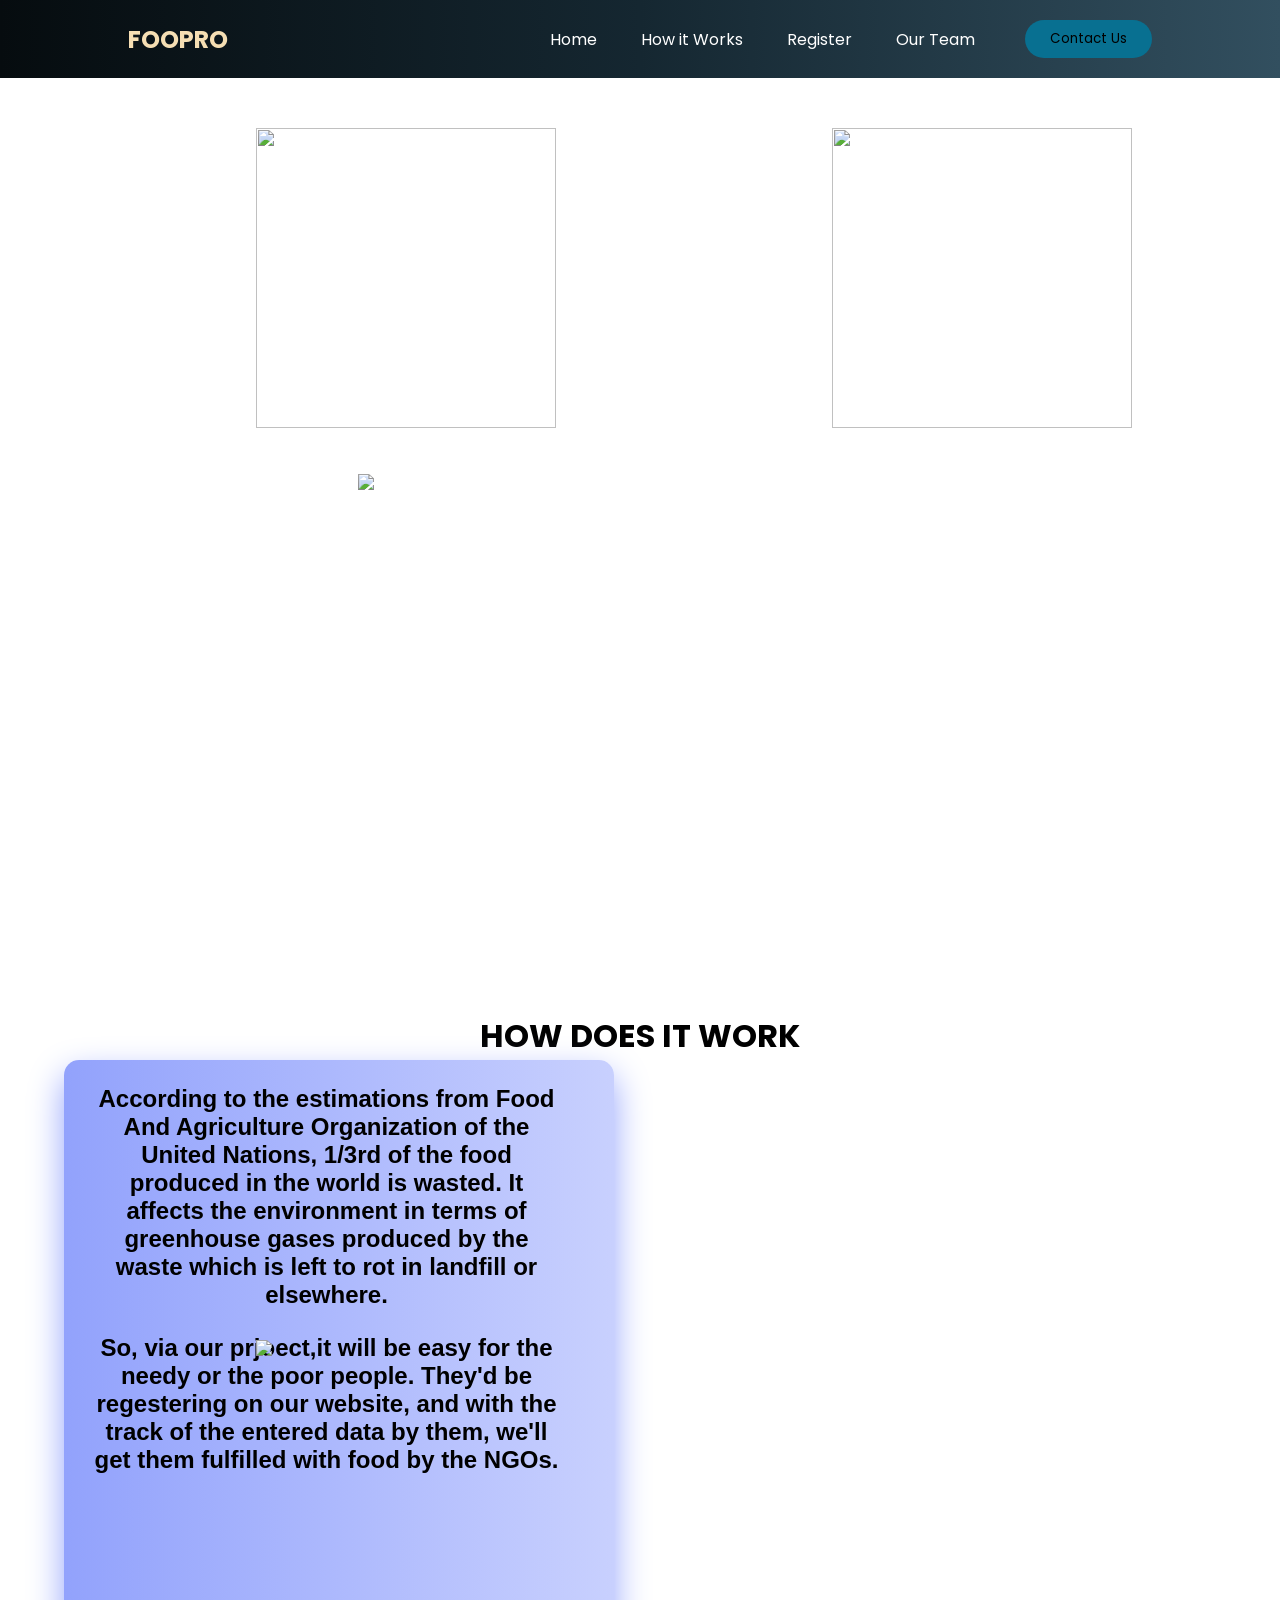
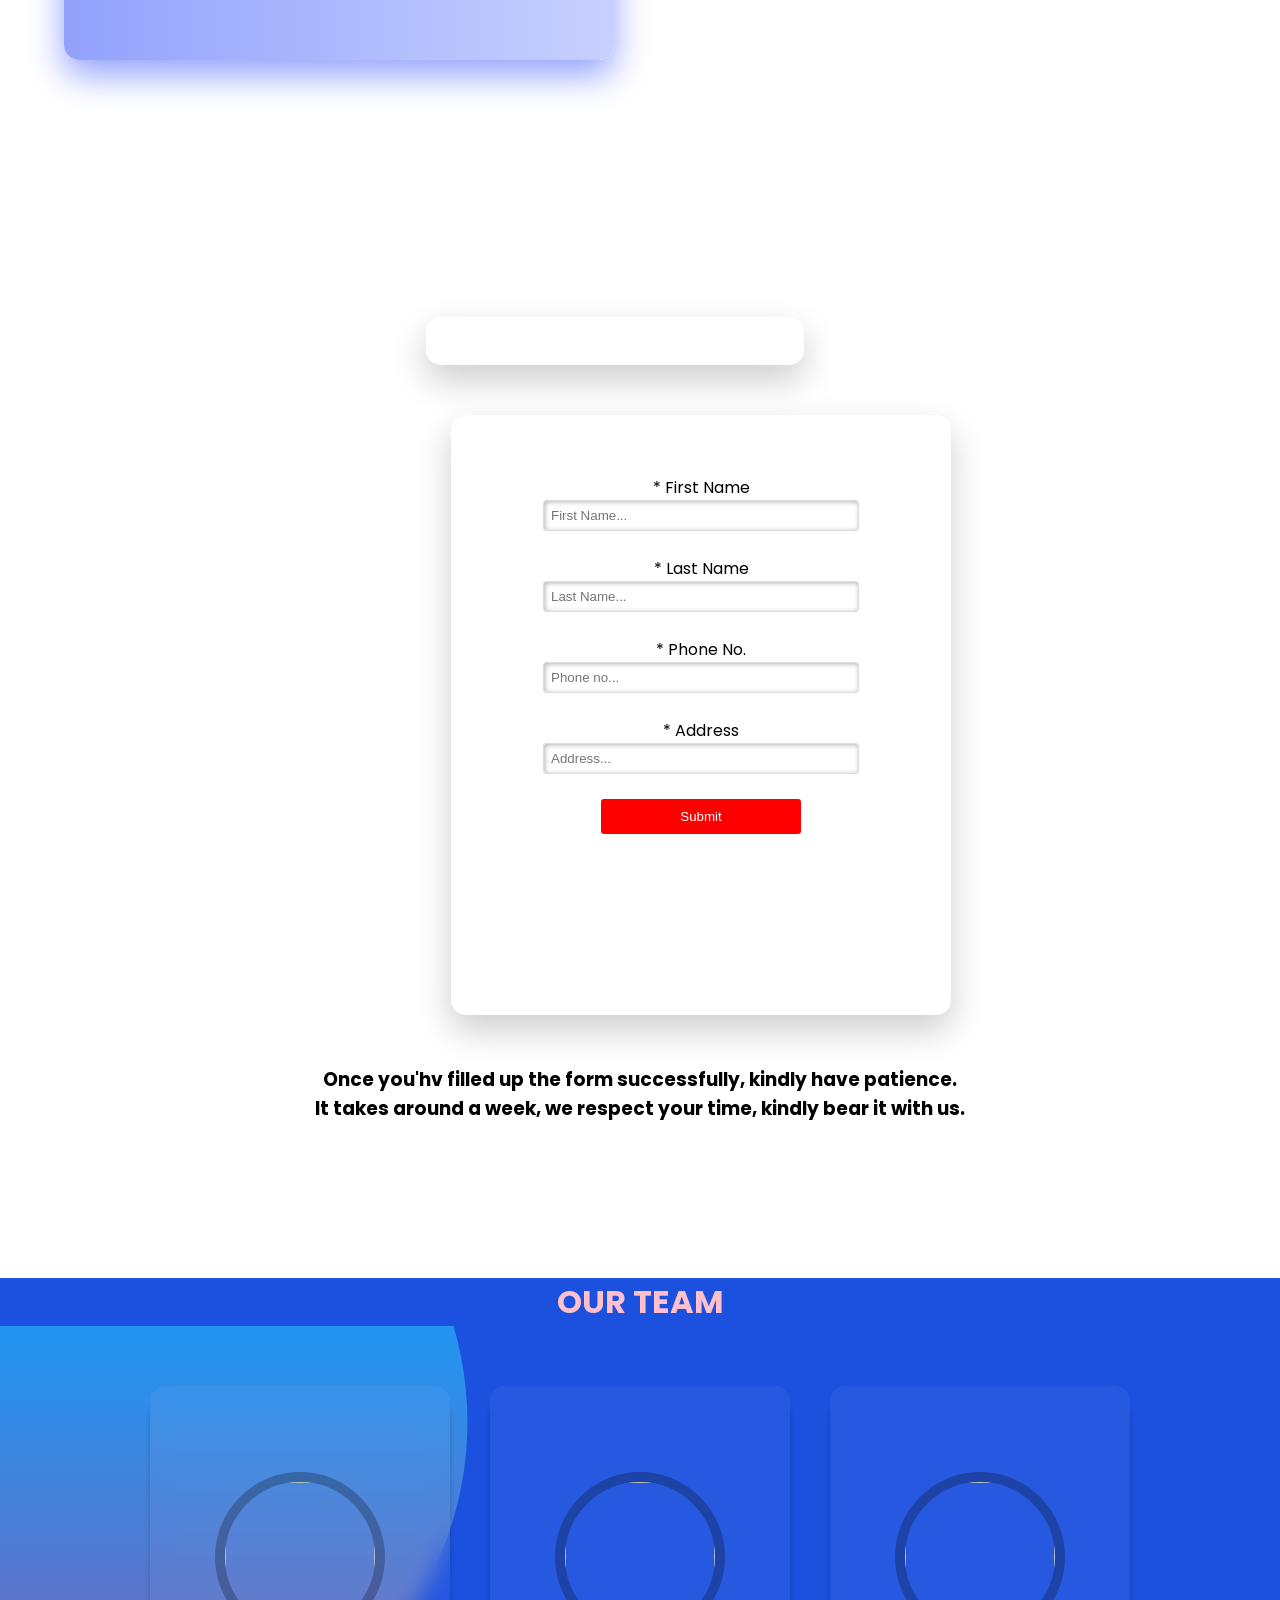
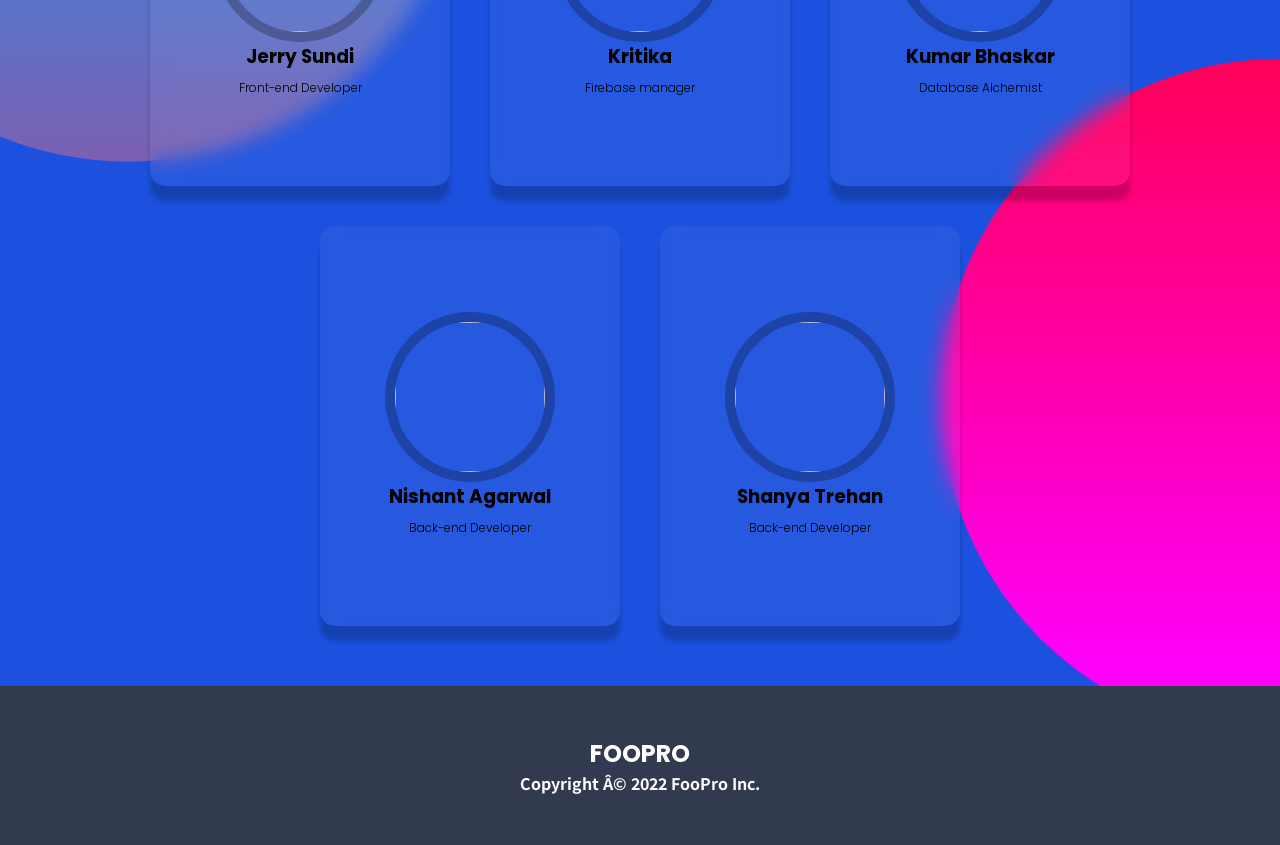
==== index.html @ d1cc9846 "Add files via upload" ====
<!DOCTYPE html>
<html lang="en">
<head>
    <title>Foopro - Lets Stop Hunger</title>
    <link rel="stylesheet" href="https://cdn.jsdelivr.net/npm/@fortawesome/fontawesome-free@5.15.3/css/fontawesome.min.css" integrity="sha384-wESLQ85D6gbsF459vf1CiZ2+rr+CsxRY0RpiF1tLlQpDnAgg6rwdsUF1+Ics2bni" crossorigin="anonymous">
    <link rel="stylesheet" href="style.css">
    <link rel="preconnect" href="https://fonts.googleapis.com">
    <link rel="preconnect" href="https://fonts.gstatic.com" crossorigin>
    <link href="https://fonts.googleapis.com/css2?family=Poppins:wght@600&display=swap" rel="stylesheet">
</head>
<body>
    <div class="top">
    <header>
        <h2 class="logo">FOOPRO</h2>
        <nav>
            <ul>
                <li><a href="#"> Home</a></li>
                <li><a href="#workie"> How it Works</a></li>
                <li><a href="#regie"> Register</a></li>
                <li><a href="#teamie"> Our Team</a></li>
            </ul>
        </nav>
        <button><a style="text-decoration: none;color: black;" href="contact/index.html">Contact Us</a></button>
    </header>
    <img src="images/foodt.png" id="foodt">
    <img src="images/foodl.png" id="foodl">
    <img src="images/foodr.png" id="foodr">
</div>
<div id="workie">
<div class="workk">
    <div class="workhead">
        <br><br><br><br><br>
    <h1>HOW DOES IT WORK</h1></div>
    <div class="workpara">
    <h2><p>
        According to the estimations from Food And Agriculture Organization of the United Nations, 1/3rd of the food produced in the world is wasted.
        It affects the environment in terms of greenhouse gases produced by the waste which is left to rot in landfill or elsewhere.
    </p>
    <p>
        So, via our prjoect,it will be easy for the needy or the poor people. They'd be regestering on our website, and with the track
        of the entered data by them, we'll get them fulfilled with food by the NGOs.
    </p>
    </h2></div>
    <img src="images/foo.png" id="cycle">
   
</div>
</div>
<div id="regie">
    <div class="reg">
        <br><br><br><br><br>
        <div class="register">
        <h1 class="reghere">REGISTER HERE</h1>
        </div>
        <br><br>
        
        <div class="frm">
        <form action="detail.php" method="post">
            <h2 class="reghere">Register yourself here</h2><br>
            <label>* First Name</label><br>
            <input type="input" name="First_name" id="fname" placeholder="First Name..."><br><br>
            <label>* Last Name</label><br>
            <input type="input" name="Last_name" id="lname" placeholder="Last Name..."><br><br>
            <label>* Phone No.</label><br>
            <input type="input" name="Phone" id="phno" placeholder="Phone no..."><br><br>
            <label>* Address</label><br>
            <input type="input" name="Address" id="add" placeholder="Address..."><br><br>
            <input type="submit" name="save" value="Submit" id="submit" >
        </form>
        </div>
        <br><br>
        <h3>Once you'hv filled up the form successfully, kindly have patience. </h3>
        <h3>It takes around a week, we respect your time, kindly bear it with us.</h3>
        <br><br><br><br><br><br>
    </div>
</div>
<div id="teamie">
    <div class="team">
        <h1 class="teamm">OUR TEAM</h1>
       <section>
           <div class="container">
                <div class="card">
                    <div class="content">
                        <div class="nigg"><img src="images/me.jpg"></div>
                        <div class="contentnigg">
                            <h3 style="text-align: center;">Jerry Sundi<br><span>Front-end Developer</span></h3>
                        </div>
                    </div>
                    <ul class="sci">
                        <li style="--i:1">
                            <a href="https://www.facebook.com/profile.php?id=100015216338086"><img src="https://image.flaticon.com/icons/png/512/124/124010.png" style="width: 20px; height: 20px;"></a>
                        </li>
                        <li style="--i:2">
                            <a href="https://www.instagram.com/nexo6942/"><img src="https://image.flaticon.com/icons/png/512/1384/1384031.png" style="width: 20px; height: 20px;"></a>
                        </li>
                        <li style="--i:3">
                            <a href="https://twitter.com/PARAnor07007032"><img src="https://image.flaticon.com/icons/png/512/733/733579.png" style="width: 20px; height: 20px;"></a>
                        </li>
                    </ul>
                </div>
                <div class="card">
                    <div class="content">
                        <div class="nigg"><img src="images/kritika.jpg"></div>
                        <div class="contentnigg">
                            <h3 style="text-align: center;">Kritika<br><span>Firebase manager</span></h3>
                        </div>
                    </div>
                    <ul class="sci">
                        <li style="--i:1">
                            <a href="https://www.facebook.com/profile.php?id=100064202888318"><img src="https://image.flaticon.com/icons/png/512/124/124010.png" style="width: 20px; height: 20px;"></a>
                        </li>
                        <li style="--i:2">
                            <a href="https://www.instagram.com/critical_here/"><img src="https://image.flaticon.com/icons/png/512/1384/1384031.png" style="width: 20px; height: 20px;"></a>
                        </li>
                        <li style="--i:3">
                            <a href="https://twitter.com/kritikalcreati1"><img src="https://image.flaticon.com/icons/png/512/733/733579.png" style="width: 20px; height: 20px;"></a>
                        </li>
                    </ul>
                </div>
                <div class="card">
                    <div class="content">
                        <div class="nigg"><img src="images/bhaskar.jpg"></div>
                        <div class="contentnigg">
                            <h3 style="text-align: center;">Kumar Bhaskar<br><span>Database Alchemist</span></h3>
                        </div>
                    </div>
                    <ul class="sci">
                        <li style="--i:1">
                            <a href="#"><img src="https://image.flaticon.com/icons/png/512/124/124010.png" style="width: 20px; height: 20px;"></a>
                        </li>
                        <li style="--i:2">
                            <a href="https://www.instagram.com/ramuk_raksahb/"><img src="https://image.flaticon.com/icons/png/512/1384/1384031.png" style="width: 20px; height: 20px;"></a>
                        </li>
                        <li style="--i:3">
                            <a href="#"><img src="https://image.flaticon.com/icons/png/512/733/733579.png" style="width: 20px; height: 20px;"></a>
                        </li>
                    </ul>
                </div>
                <div class="card">
                    <div class="content">
                        <div class="nigg"><img src="images/nishant.jfif"></div>
                        <div class="contentnigg">
                            <h3 style="text-align: center;">Nishant Agarwal<br><span>Back-end Developer</span></h3>
                        </div>
                    </div>
                    <ul class="sci">
                        <li style="--i:1">
                            <a href="#"><img src="https://image.flaticon.com/icons/png/512/124/124010.png" style="width: 20px; height: 20px;"></a>
                        </li>
                        <li style="--i:2">
                            <a href="https://www.instagram.com/nishant_the_noobie_000/"><img src="https://image.flaticon.com/icons/png/512/1384/1384031.png" style="width: 20px; height: 20px;"></a>
                        </li>
                        <li style="--i:3">
                            <a href="#"><img src="https://image.flaticon.com/icons/png/512/733/733579.png" style="width: 20px; height: 20px;"></a>
                        </li>
                    </ul>
                </div>
                <div class="card">
                    <div class="content">
                        <div class="nigg"><img src="images/shanya.jpg"></div>
                        <div class="contentnigg">
                            <h3 style="text-align: center;">Shanya Trehan<br><span>Back-end Developer</span></h3>
                        </div>
                    </div>
                    <ul class="sci">
                        <li style="--i:1">
                            <a href="#"><img src="https://image.flaticon.com/icons/png/512/124/124010.png" style="width: 20px; height: 20px;"></a>
                        </li>
                        <li style="--i:2">
                            <a href="https://www.instagram.com/miss_trehan_/"><img src="https://image.flaticon.com/icons/png/512/1384/1384031.png" style="width: 20px; height: 20px;"></a>
                        </li>
                        <li style="--i:3">
                            <a href="#"><img src="https://image.flaticon.com/icons/png/512/733/733579.png" style="width: 20px; height: 20px;"></a>
                        </li>
                    </ul>
                </div>
           </div>
       </section>
    </div>
</div>
    <div class="last">
        <footer>
            <p>
                <br><br>
                <h3 class="proo">FOOPRO</h3>
                <h4 class="right">Copyright © 2022 FooPro Inc.</h4>
                <br><br>
            </p>
        </footer>
    </div>




    <script>
       
        let foodt = document.getElementById("foodt");
        let foodl = document.getElementById("foodl");
        let foodr = document.getElementById("foodr");
        let cycle = document.getElementById("cycle");
        let khana = document.getElementById("khana");

        window.addEventListener('scroll', function(){
            let value = window.scrollY;
            foodt.style.top = -value  + 'px';
            foodl.style.left = value + 'px';
            foodr.style.left = -value + 'px'; 
            cycle.style.left = value * 0.5 + 'px';
            khana.style.left = value + 'px';
        })
    </script>
</body>
</html>
---- style.css ----
@import url('https://fonts.googleapis.com/css2?family=Poppins:wght@800&display=swap');
@import url('https://fonts.googleapis.com/css2?family=Big+Shoulders+Display:wght@900&display=swap');
@import url('https://fonts.googleapis.com/css2?family=Noto+Sans+JP:wght@300&display=swap');
*{
    margin: 0;
    padding: 0;
}
body {
    overflow-x: hidden;
    z-index: 0;
}
.top {
    margin-bottom: -3%;
    z-index: 900;
    min-height: 100vh;
    background-image: url(images/kid.jfif);
    background-position: center;
    background-size: cover;
    background-repeat:initial;
}
header {
   
    background: linear-gradient(to right, #060C0F, #152731, #324F5F);
    z-index: 1000;
    display: flex;
    justify-content: flex-end;
    align-items: center;
    padding: 20px 10%;
}

nav ul {
    padding: 0;
    z-index: 10000;
    
}

ul li{   
    font-family: 'Poppins', sans-serif;
    display: inline-block;
    padding: 0 10px;
}
li {
    z-index: 10000;
}
ul li a {
    color: white;
    transition: all .3s ease;
    padding: 10px;
    text-decoration: none;
}
ul li a:hover{
    color: #0088a9;

}
button {
    margin-left: 30px;
    padding: 9px 25px;
    background-color: #087091;
    border-radius: 50px;
    transition: .3s ease;
    border: none;
    cursor: pointer;
    font-family: 'Poppins', sans-serif;
}
button:hover {
    padding: 9px 25px;
    background-color: white;
    
}
.logo {
    font-family: 'Poppins', sans-serif;
    color: wheat;
    cursor: pointer;
    margin-right: auto;
}
.workk {
    background-image: url(images/foodwall.jpg);
    
    z-index: 900;
    margin-top: 2%;
    min-height: 100vh;
    font-family: 'Poppins', sans-serif;
    text-align: center;
}
.workk h2 p {
    margin-top: 5%;
    margin-left: 5%;
    font-family: 'Oswald', sans-serif;
    position: relative;
    display: flex;
    justify-content: center;
    align-items: center;
    max-width: 500px;
}

#cycle{

    position: absolute;
    margin-top: -25%;
    margin-left: 20%;
}
section img {
    width: 50%;
    height: 50%;
}
#frog {
    margin-bottom: -29%;
    margin-right: 20%;
    z-index: 905;
}
#khana {
    z-index: 902;
}

.workpara {
    margin-left: 5%;
    position: relative;
    width: 550px;
    height: 600px;
    
    background: linear-gradient(to right, #92A2FC, #C8D0FE);
    
    box-shadow: 0 15px 35px rgba(146, 162, 252, 1);
    border-radius: 15px;
    display: flex;
    
    backdrop-filter: blur(10px);
}
.reghere {
    color: white;
}
.reg {
    text-align: center;
    color: black;
    padding: 5px 10px;
   background-image: url(images/foodwall1.jpg);
    font-family: 'Poppins', sans-serif;
}
.register {
    background: linear-gradient(255,255,255,0.05);
    backdrop-filter: blur(10px);
    
    box-shadow: 0 15px 35px rgba(0, 0, 0, 0.2);
    border-radius: 15px;
    width: 30%;
    justify-content: center;
    margin-left: 33%;
}
.frm {
    margin-left: 35%;
    position: relative;
    width: 500px;
    height: 600px;
    background: linear-gradient(255,255,255,0.05);
   
    box-shadow: 0 15px 35px rgba(0, 0, 0, 0.2);
    border-radius: 15px;
    display: flex;
    justify-content: center;
    backdrop-filter: blur(10px);
}
input#fname, #lname,#phno,#add {
    width: 300px;
    border: 1px solid #ddd;
    border-radius: 3px;
    padding: 7px;
    background-color: #fff;
    box-shadow: inset 1px 1px 5px rgba(0,0,0,0.3);
}
input#submit {
    width: 200px;
    border-radius: 3px;
    border: none;
    padding: 10px 15px;
    background-color: red;
    color: #fff;
    cursor: pointer;
}
.top img {
    position: absolute;
    top: 0;
    left: 0;
    object-fit: cover;
}
#star {
    margin-left: -200px;
    z-index: 500;
}
#foodt {
    margin-top: 37%;
    margin-left: 28%;
    z-index: 600;
}

#foodl {
    width: 300px;
    height: 300px;
    margin-top: 10%;
    margin-left: 65%;
    z-index: 600;
}

#foodr {
    width: 300px;
    height: 300px;
    margin-top: 10%;
    margin-left: 20%;
    z-index: 600;
}
.team {
    min-height: 80vh;
    background-color: #1B51DE;
    font-family: 'Poppins', sans-serif;
    display: flex;
    justify-content: center;
    align-items: center;
    flex-wrap: wrap;
}
section {
    position: relative;
    width: 100%;
    height: 100%;    
}
section::before{
    content: '';
    position: absolute;
    top: 0;
    left: 0;
    width: 100%;
    height: 100%;
    background: linear-gradient(#f00, #f0f);
    clip-path: circle(30% at right 70%);
}

section::after {
    content: '';
    position: absolute;
    top: 0;
    left: 0;
    width: 100%;
    height: 100%;
    background: linear-gradient(#2196f3,#e91e63);
    clip-path: circle(30% at 10% 10%);
}
.container {
    position: relative;
    z-index: 1000;
    display: flex;
    justify-content: center;
    align-items: center;
    flex-wrap: wrap;
    margin: 40px 0;
}

.container .card {
    position: relative;
    width: 300px;
    height: 400px;
    background: rgba(255, 255, 255, 0.05);
    margin: 20px;
    box-shadow: 0 15px 5px rgba(0, 0, 0, 0.2);
    border-radius: 15px;
    display: flex;
    justify-content: center;
    align-items: center;
    backdrop-filter: blur(10px);
}   
.container .card:hover .content {
    opacity: 1;
    transform: translateY(-20px);
}
.container .card .content {
    position: absolute;
    justify-content: center;
    align-items: center;
}
.container .card .content .nigg{
    position: relative;
    width: 150px;
    height: 150px;
    border-radius: 50%;
    overflow: hidden;
    border: 10px solid rgba(0,0,0,0.25);
}

.container .card .content .nigg img {
    position:absolute;
    top: 0;
    left: 0;
    width: 100%;
    height: 100%;
    object-fit: cover;
}

.contain .card .content .contentnigg h3 {
    color: white;
    text-transform: uppercase;
    letter-spacing: 2px;
    font-weight: 500;
    font-size: 18px;
    text-align: center;
    margin: 20px 0 10px;
    line-height: 1.1em;
}

.container .card .content .contentnigg h3 span {
    font-size: 12px;
    font-weight: 300;
    text-transform: initial;
}
.container .card .sci {
    position: absolute;
    bottom: 50px;
    display: flex;
}
.container .card .sci li {
    list-style: none;
    margin: 0 10px;
    transform:translate(40px);
    transition: 0.5s;
    opacity: 0;
    transition-delay: calc(0.1s * var(--i));
}
.container .card:hover .sci li{
    transform: translateY(0px);
    opacity: 1;
}

.container .card .sci li a {
    color: #fff;
    font-size: 24px;
}
.last {color: white;
    text-align: center;
    min-height: 10vh;
    background-color: #323A50;
    font-family: 'Poppins', sans-serif;
}
.proo {
    font-size: 150%;
}
.right{
    text-align: center;
    font-family: 'Noto Sans JP', sans-serif;
}
.teamm{
    color: pink;
}
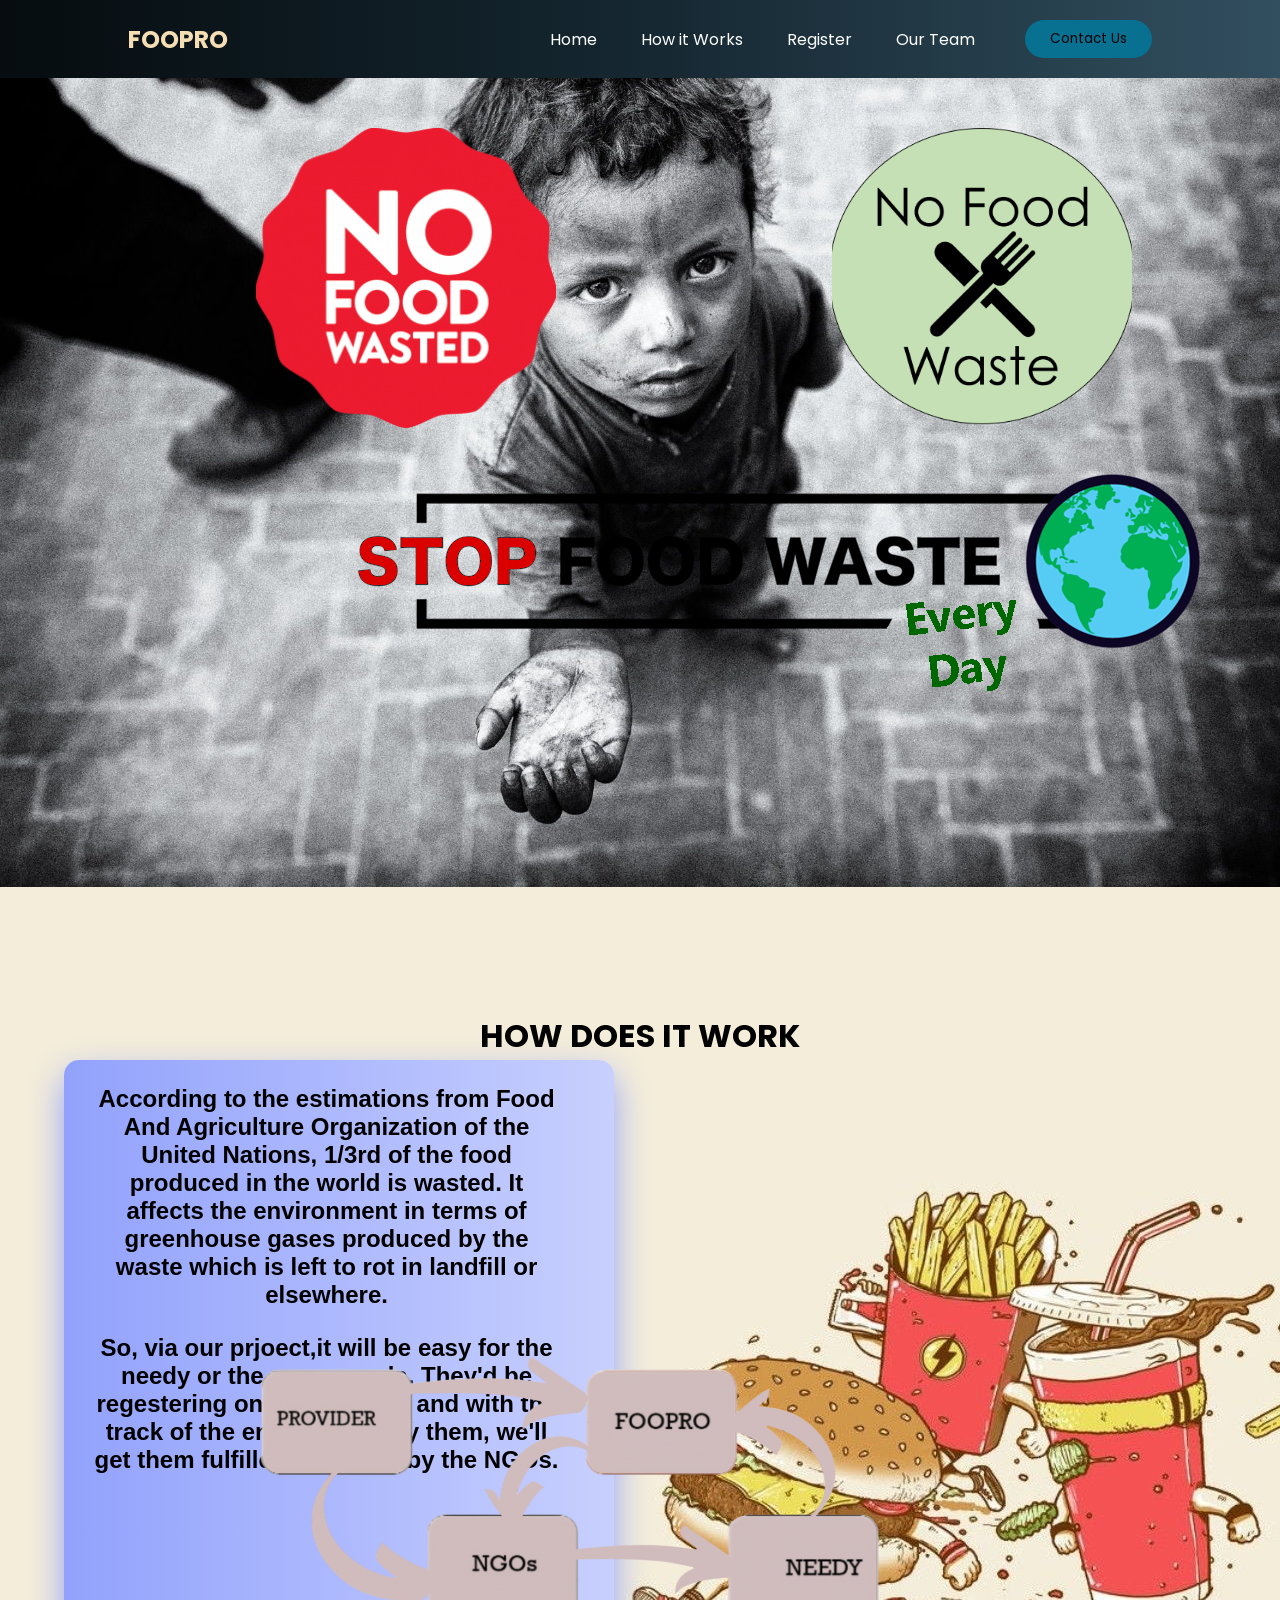
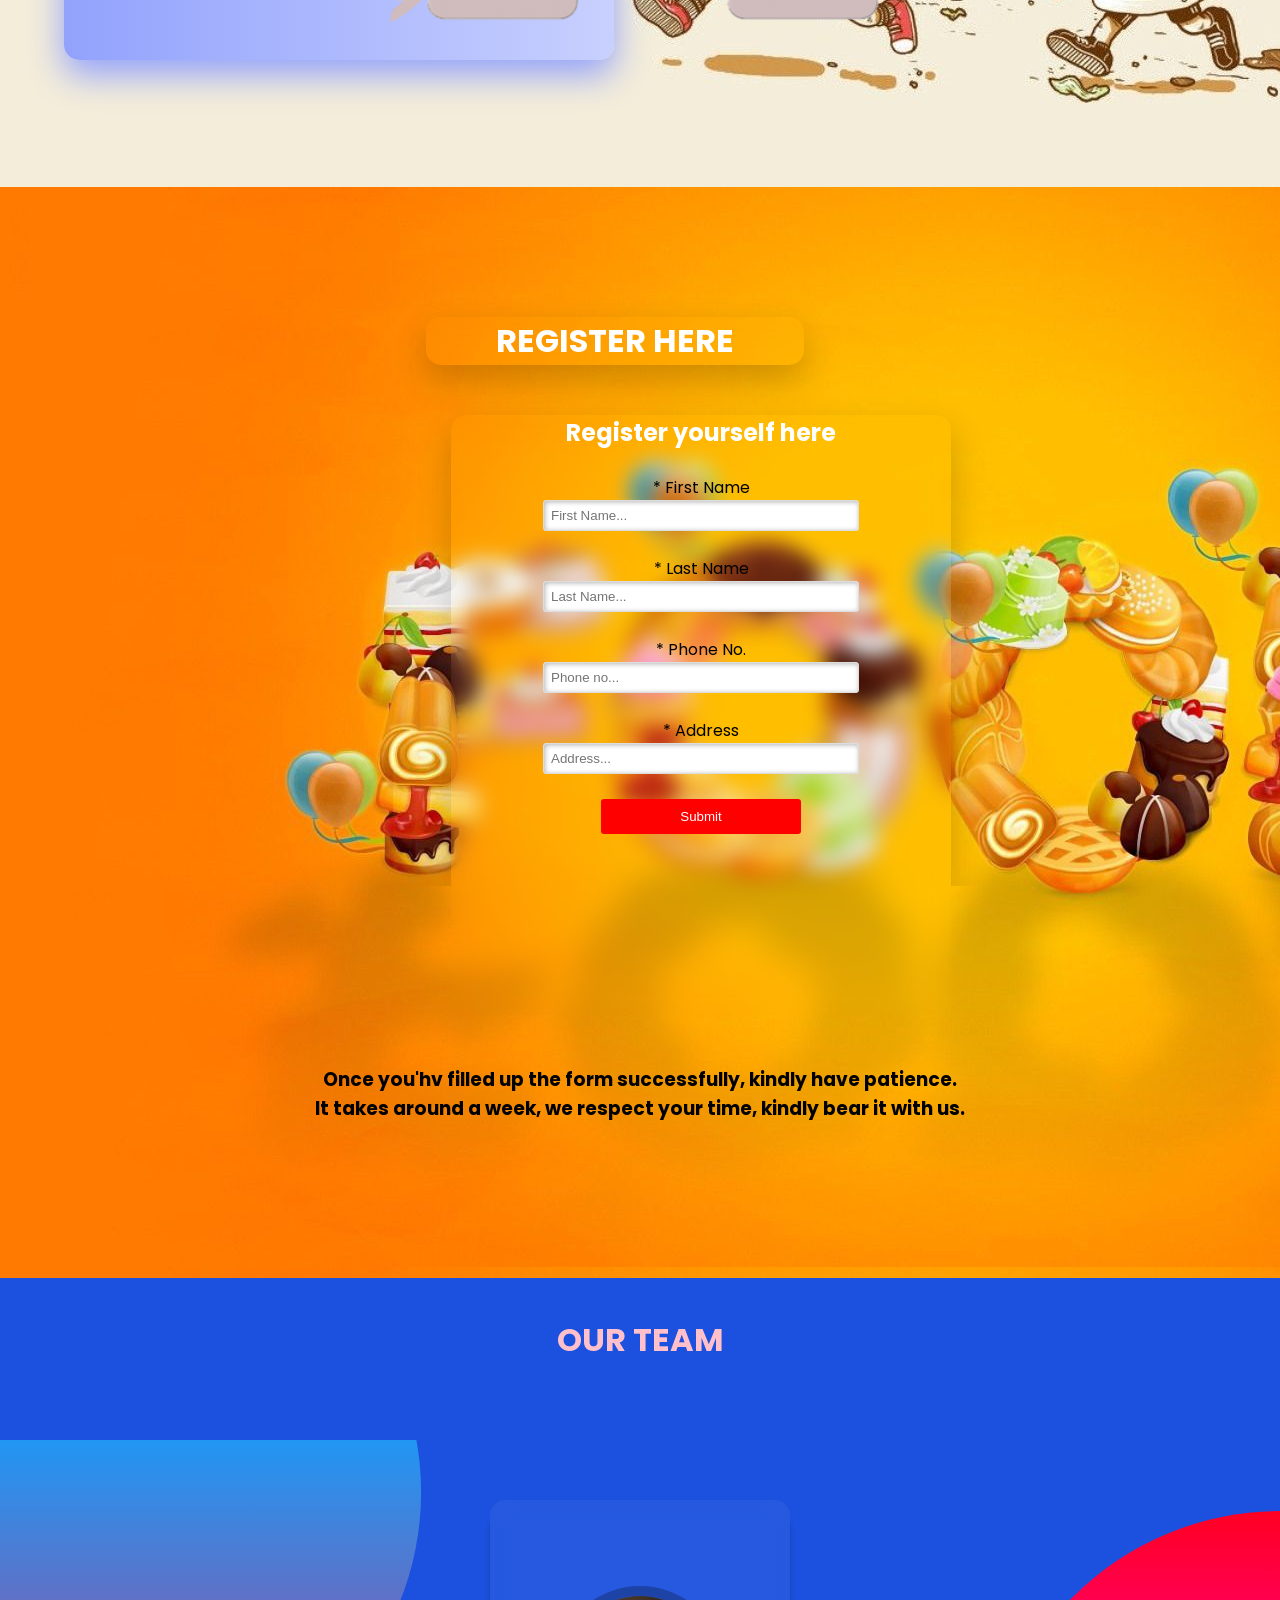
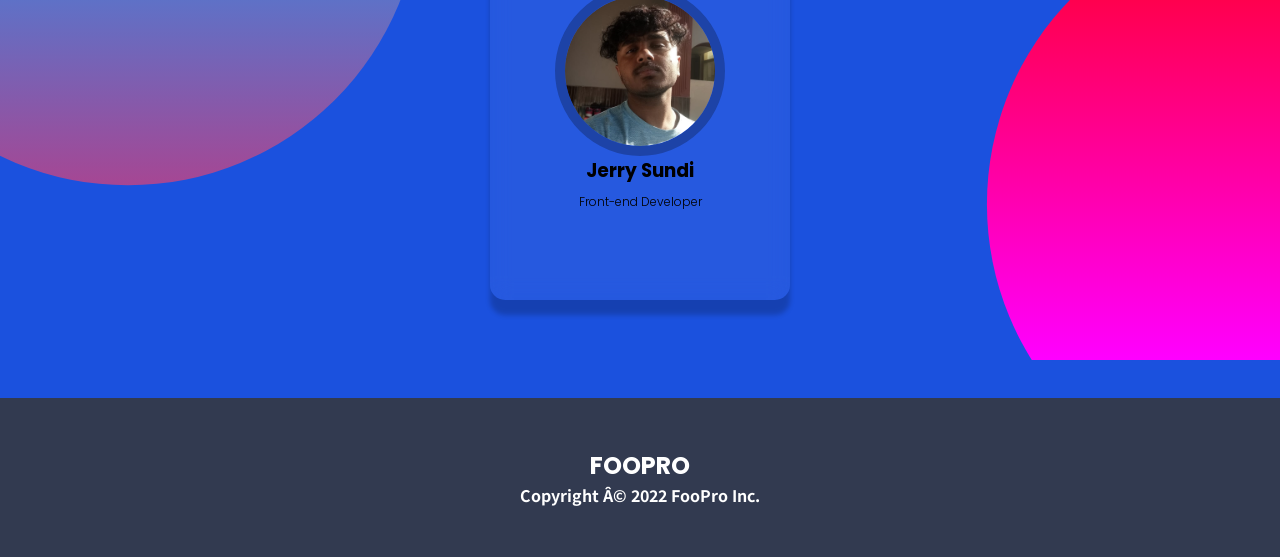
==== commit 867441bd: "Update index.html" ====
--- a/index.html
+++ b/index.html
@@ -97,82 +97,6 @@
                         </li>
                     </ul>
                 </div>
-                <div class="card">
-                    <div class="content">
-                        <div class="nigg"><img src="images/kritika.jpg"></div>
-                        <div class="contentnigg">
-                            <h3 style="text-align: center;">Kritika<br><span>Firebase manager</span></h3>
-                        </div>
-                    </div>
-                    <ul class="sci">
-                        <li style="--i:1">
-                            <a href="https://www.facebook.com/profile.php?id=100064202888318"><img src="https://image.flaticon.com/icons/png/512/124/124010.png" style="width: 20px; height: 20px;"></a>
-                        </li>
-                        <li style="--i:2">
-                            <a href="https://www.instagram.com/critical_here/"><img src="https://image.flaticon.com/icons/png/512/1384/1384031.png" style="width: 20px; height: 20px;"></a>
-                        </li>
-                        <li style="--i:3">
-                            <a href="https://twitter.com/kritikalcreati1"><img src="https://image.flaticon.com/icons/png/512/733/733579.png" style="width: 20px; height: 20px;"></a>
-                        </li>
-                    </ul>
-                </div>
-                <div class="card">
-                    <div class="content">
-                        <div class="nigg"><img src="images/bhaskar.jpg"></div>
-                        <div class="contentnigg">
-                            <h3 style="text-align: center;">Kumar Bhaskar<br><span>Database Alchemist</span></h3>
-                        </div>
-                    </div>
-                    <ul class="sci">
-                        <li style="--i:1">
-                            <a href="#"><img src="https://image.flaticon.com/icons/png/512/124/124010.png" style="width: 20px; height: 20px;"></a>
-                        </li>
-                        <li style="--i:2">
-                            <a href="https://www.instagram.com/ramuk_raksahb/"><img src="https://image.flaticon.com/icons/png/512/1384/1384031.png" style="width: 20px; height: 20px;"></a>
-                        </li>
-                        <li style="--i:3">
-                            <a href="#"><img src="https://image.flaticon.com/icons/png/512/733/733579.png" style="width: 20px; height: 20px;"></a>
-                        </li>
-                    </ul>
-                </div>
-                <div class="card">
-                    <div class="content">
-                        <div class="nigg"><img src="images/nishant.jfif"></div>
-                        <div class="contentnigg">
-                            <h3 style="text-align: center;">Nishant Agarwal<br><span>Back-end Developer</span></h3>
-                        </div>
-                    </div>
-                    <ul class="sci">
-                        <li style="--i:1">
-                            <a href="#"><img src="https://image.flaticon.com/icons/png/512/124/124010.png" style="width: 20px; height: 20px;"></a>
-                        </li>
-                        <li style="--i:2">
-                            <a href="https://www.instagram.com/nishant_the_noobie_000/"><img src="https://image.flaticon.com/icons/png/512/1384/1384031.png" style="width: 20px; height: 20px;"></a>
-                        </li>
-                        <li style="--i:3">
-                            <a href="#"><img src="https://image.flaticon.com/icons/png/512/733/733579.png" style="width: 20px; height: 20px;"></a>
-                        </li>
-                    </ul>
-                </div>
-                <div class="card">
-                    <div class="content">
-                        <div class="nigg"><img src="images/shanya.jpg"></div>
-                        <div class="contentnigg">
-                            <h3 style="text-align: center;">Shanya Trehan<br><span>Back-end Developer</span></h3>
-                        </div>
-                    </div>
-                    <ul class="sci">
-                        <li style="--i:1">
-                            <a href="#"><img src="https://image.flaticon.com/icons/png/512/124/124010.png" style="width: 20px; height: 20px;"></a>
-                        </li>
-                        <li style="--i:2">
-                            <a href="https://www.instagram.com/miss_trehan_/"><img src="https://image.flaticon.com/icons/png/512/1384/1384031.png" style="width: 20px; height: 20px;"></a>
-                        </li>
-                        <li style="--i:3">
-                            <a href="#"><img src="https://image.flaticon.com/icons/png/512/733/733579.png" style="width: 20px; height: 20px;"></a>
-                        </li>
-                    </ul>
-                </div>
            </div>
        </section>
     </div>
@@ -209,4 +133,4 @@
         })
     </script>
 </body>
-</html>+</html>
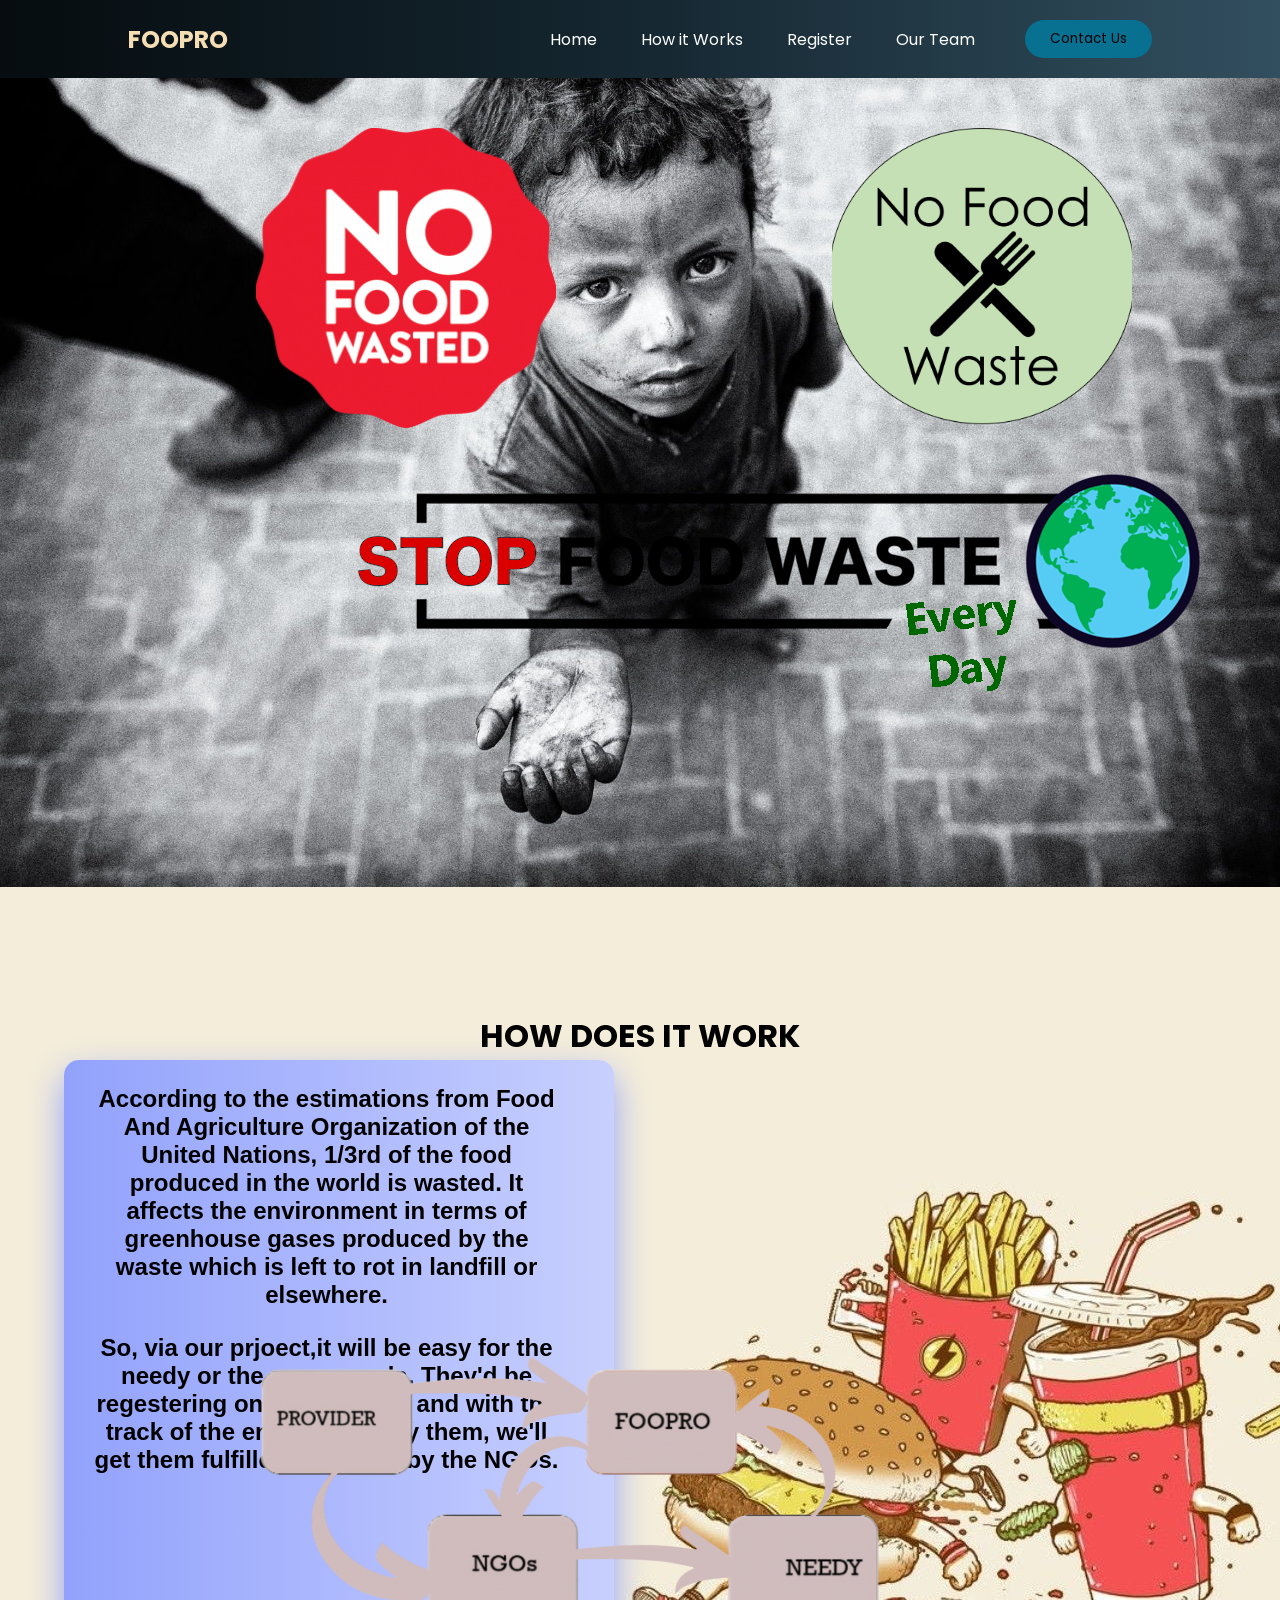
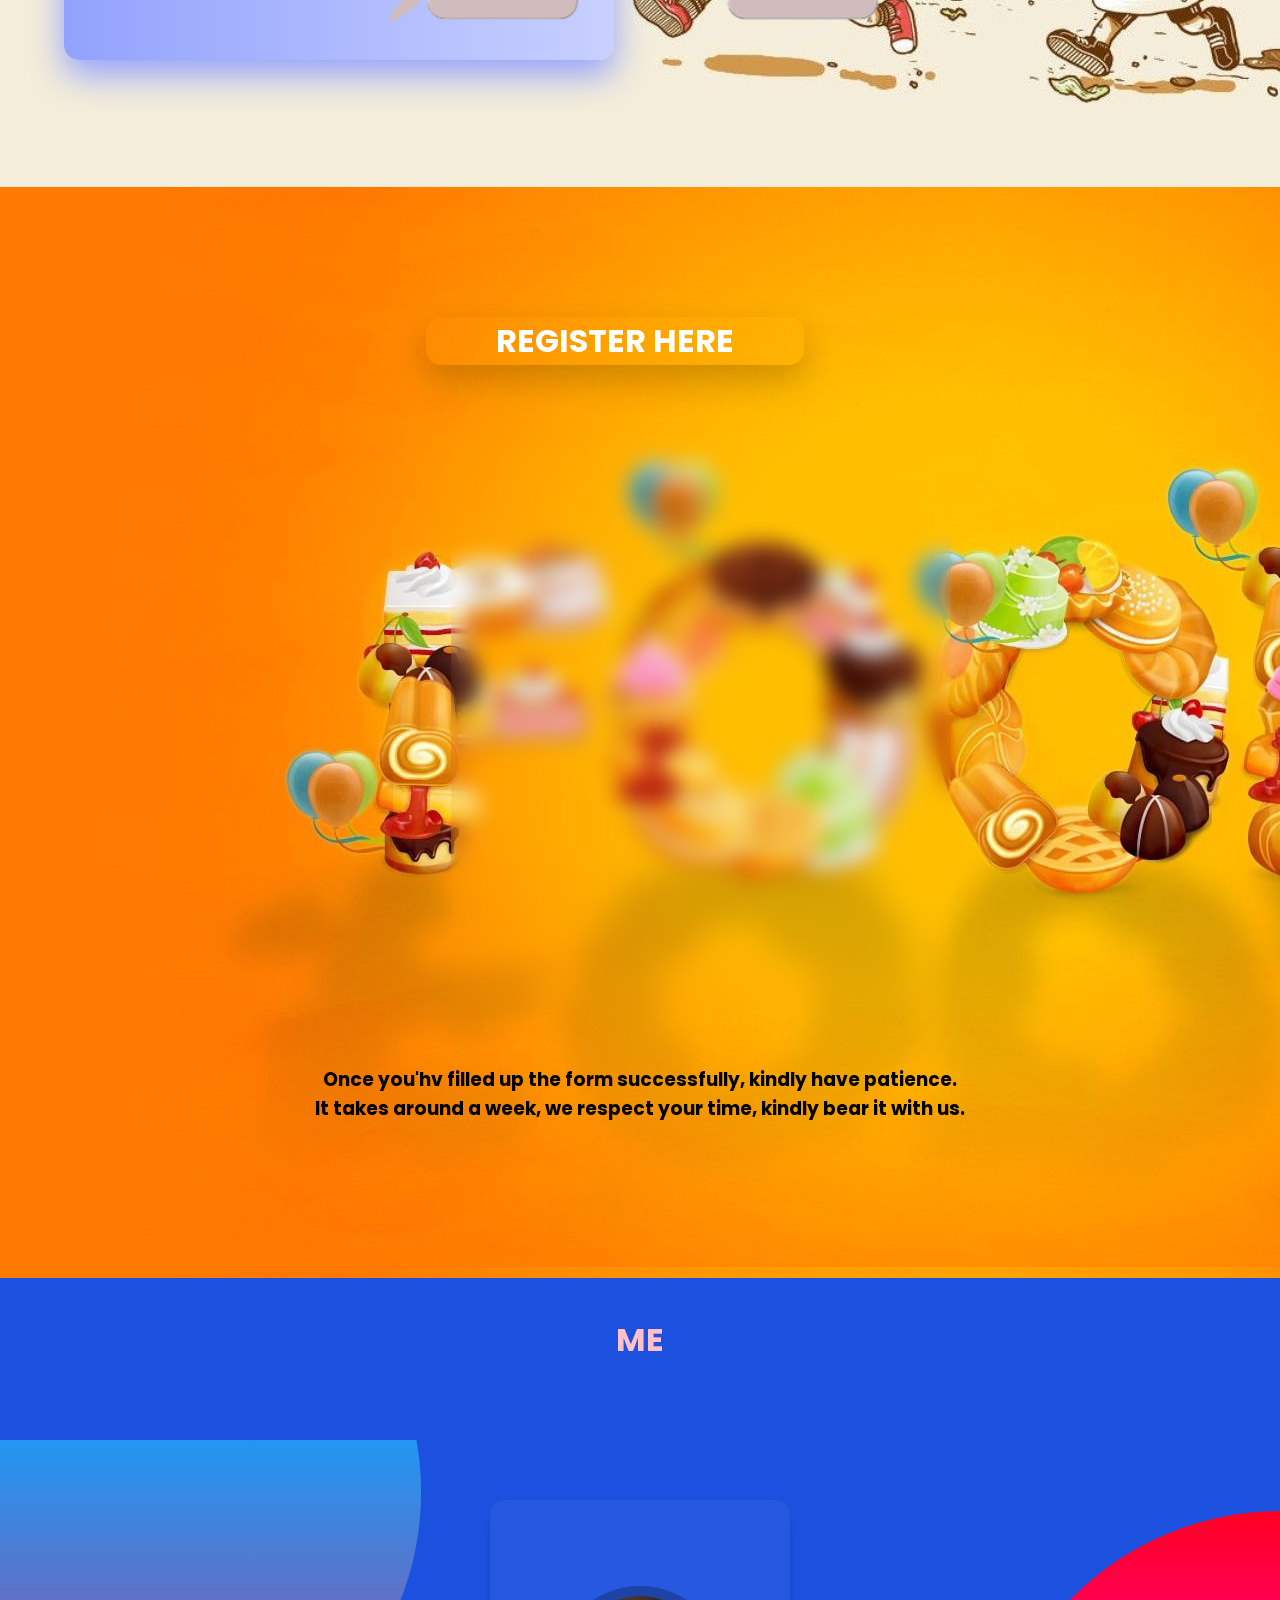
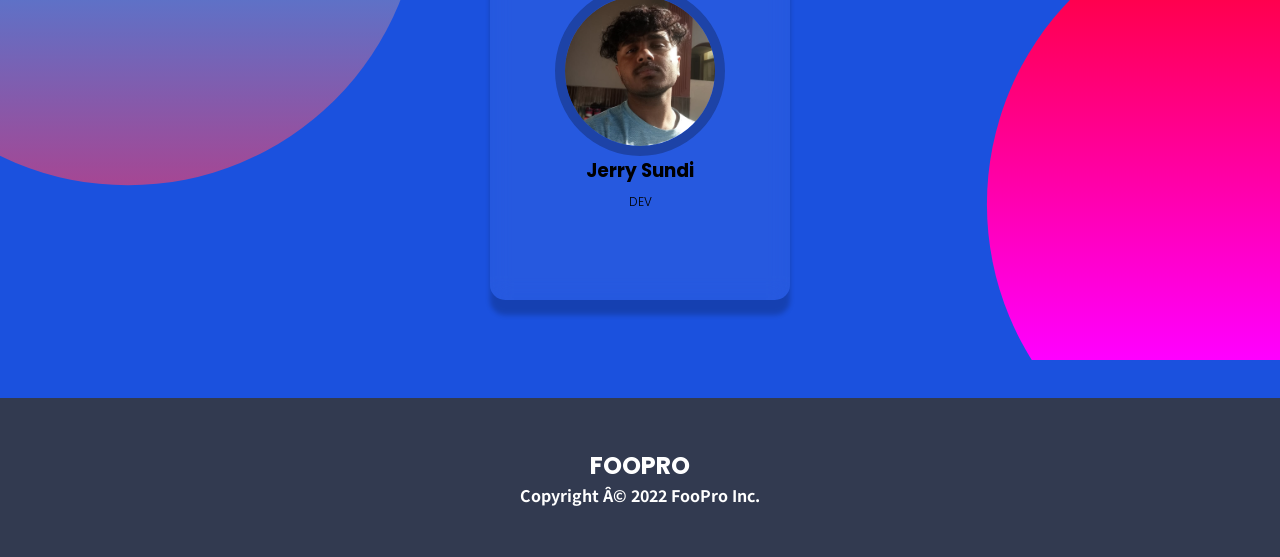
==== commit dabbe4dd: "index.html" ====
--- a/index.html
+++ b/index.html
@@ -75,14 +75,14 @@
 </div>
 <div id="teamie">
     <div class="team">
-        <h1 class="teamm">OUR TEAM</h1>
+        <h1 class="teamm">ME</h1>
        <section>
            <div class="container">
                 <div class="card">
                     <div class="content">
                         <div class="nigg"><img src="images/me.jpg"></div>
                         <div class="contentnigg">
-                            <h3 style="text-align: center;">Jerry Sundi<br><span>Front-end Developer</span></h3>
+                            <h3 style="text-align: center;">Jerry Sundi<br><span>DEV</span></h3>
                         </div>
                     </div>
                     <ul class="sci">
